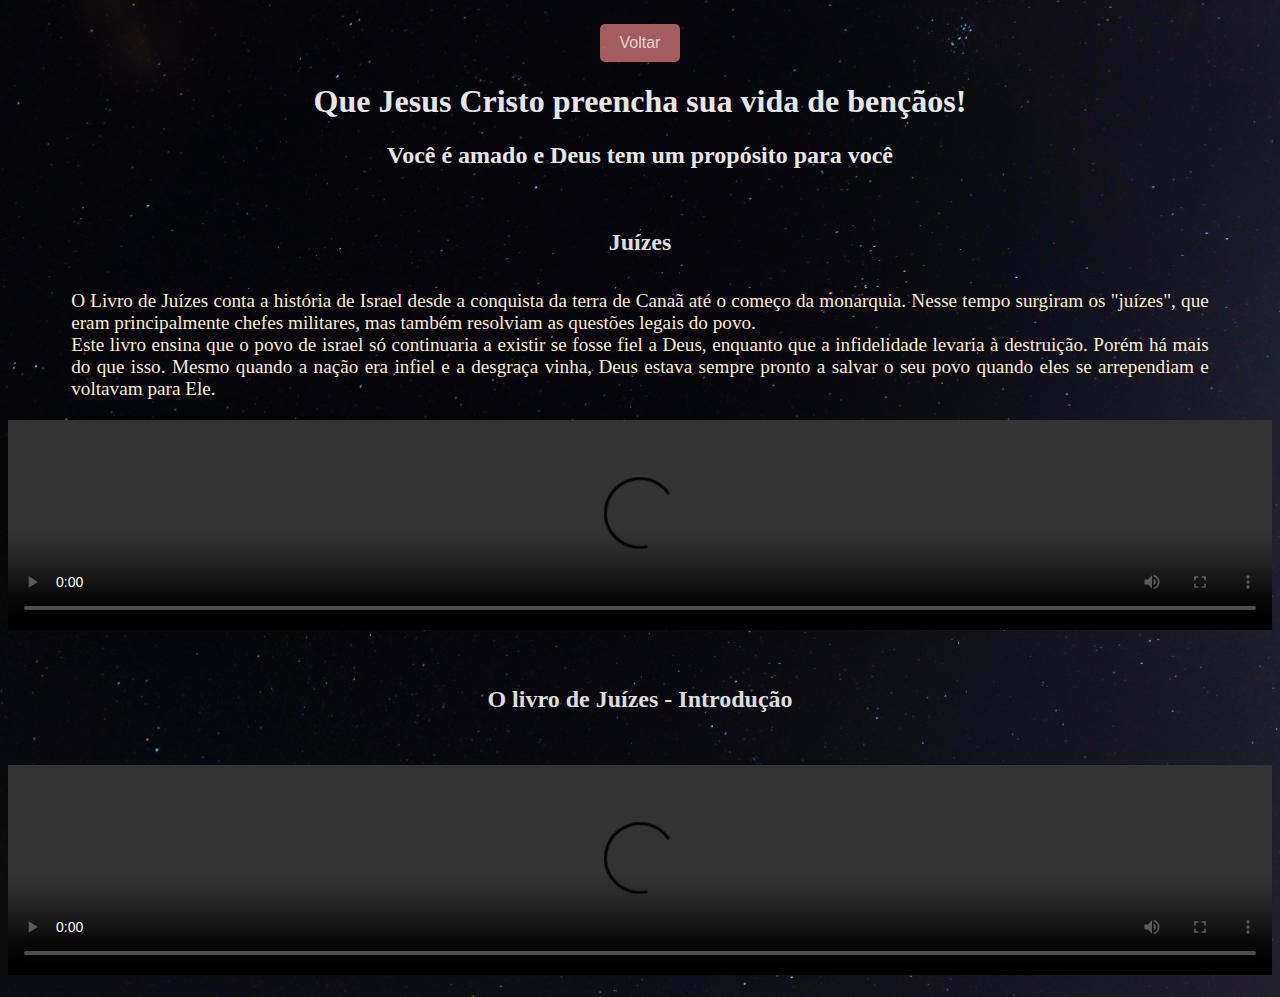
==== juizes.html @ 010f3ee5 "ajustando padding" ====
<!DOCTYPE html>
<html lang="pt-br">
<head>
    <meta charset="UTF-8">
    <meta name="viewport" content="width=device-width, initial-scale=1.0">
    <link rel="stylesheet" href="juizes.css">
    <link rel="icon" href="icons8-holy-bible-94.png" type="image/png">
    <title>Juízes</title> 
</head>
<body>
    <header>
        <a href="index.html">
            <button>
                Voltar
            </button>
        </a>
        <h1>Que Jesus Cristo preencha sua vida de bençãos!</h1>
        <h2>Você é amado e Deus tem um propósito para você</h2>
    </header>
    <h3>
        Juízes
    </h3>
    <div>
        <p>
            O Livro de Juízes conta a história de Israel desde a conquista da terra de Canaã até  o começo da monarquia.  Nesse tempo surgiram os "juízes", que eram principalmente chefes militares, mas também resolviam as questões legais do povo. <br>
            Este livro ensina que o povo de israel só continuaria a existir se fosse fiel a Deus, enquanto que a infidelidade levaria à destruição. Porém há mais do que isso. Mesmo quando a nação era infiel e a desgraça vinha, Deus estava sempre pronto a salvar o seu povo quando eles se arrependiam e voltavam para Ele.
        </p>
    </div>
    <div class="video">
        <video class="videoOrigin" 
        controls
        src="./video-aulas/Juízes __ Bible Project Português __.mp4"></video>
    </div>
    <div class="video">
        <h4>O livro de Juízes - Introdução</h4>
        <video class="videoOrigin" 
        controls
        src="./video-aulas/Juízes __ Bible Project Português __.mp4"></video>
    </div>
</body>
</html>
---- juizes.css ----
body {
    background-image: url(image/panoramic-view-sunset-night.jpg);
    background-size: cover;
    background-position: center;
}


header {
    color: white;
    opacity: 0.9;
    animation-name: exemple;
    animation-duration: 7s;
    animation-iteration-count: infinite;
    text-align: center;
    padding: 1em;
    border-radius: 10px;
}

button {
    background-color: #b46767;
    color: rgb(244, 232, 232);
    border: none;
    padding: 10px 20px;
    border-radius: 5px;
    cursor: pointer;
    font-size: 1em;
}


h3 {
    text-align: center;
    color: rgb(221, 221, 221);
    font-size: 1.5em;
}

p {
    width: 90%; /* Ajuste a largura conforme necessário */
    margin: 0 auto; /* Centraliza o texto */
    text-align: justify; /* Justifica o texto para melhor alinhamento */
    font-size: 1.2em;
    color: blanchedalmond;
    padding: 10px 0 10px 0;
}

.videoOrigin {
    height: 210px;
    width: 100%;
    margin: 0 auto;
    padding: 10px 0 10px 0;
}

h4 {
    text-align: center;
    color: rgb(221, 221, 221);
    font-size: 1.5em;
    padding: 10px 0 10px 0;
}
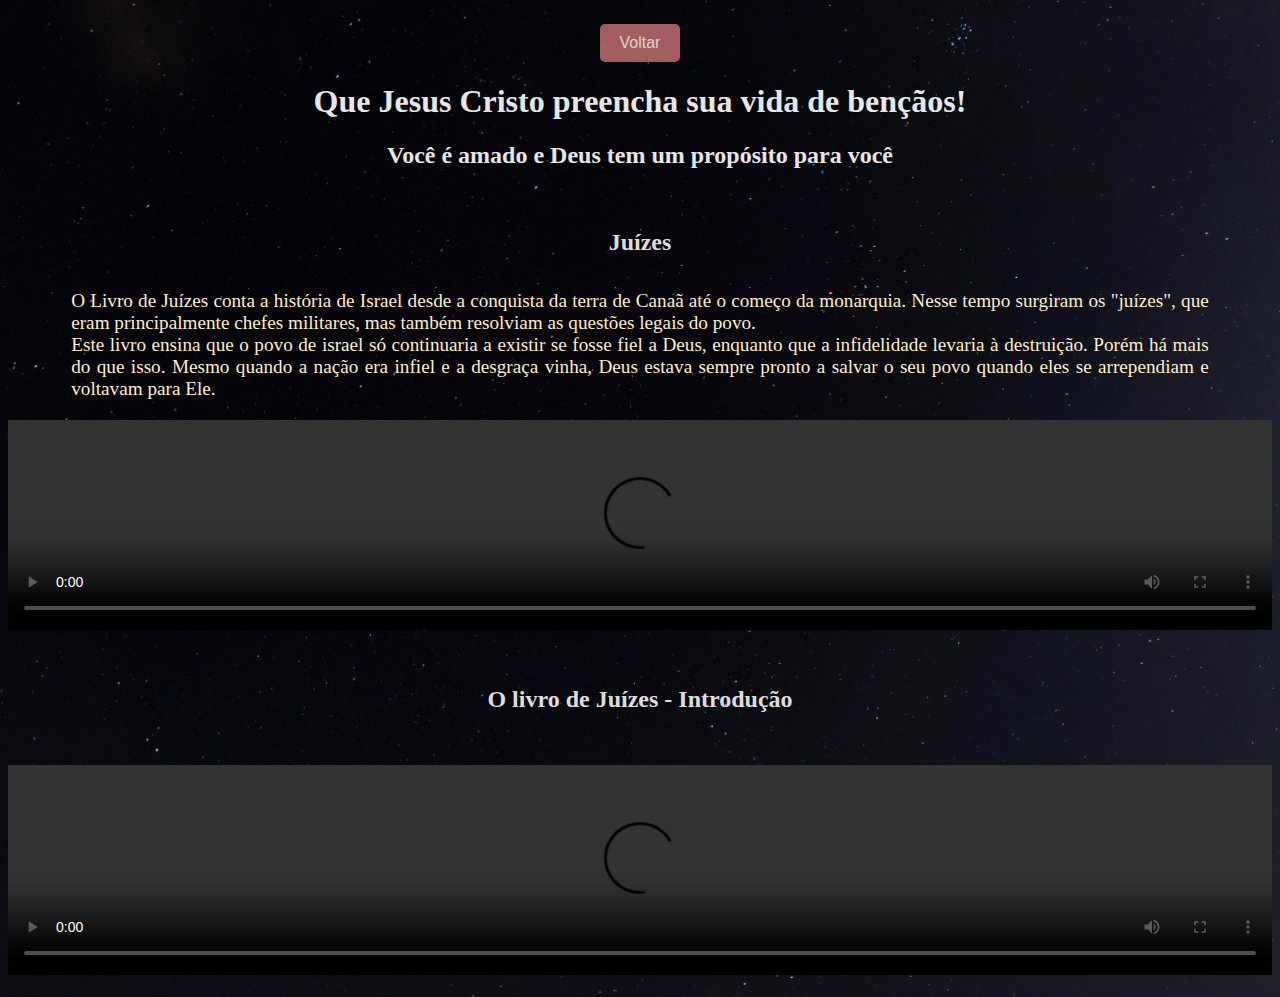
==== commit f528c56b: "adicionando video aula da intro part1" ====
--- a/juizes.html
+++ b/juizes.html
@@ -35,7 +35,7 @@
         <h4>O livro de Juízes - Introdução</h4>
         <video class="videoOrigin" 
         controls
-        src="./video-aulas/Juízes __ Bible Project Português __.mp4"></video>
+        src="./video-aulas/O Livro de Juízes - Introdução _ Parte 01 - Como ler a Bíblia.mp4"></video>
     </div>
 </body>
 </html>
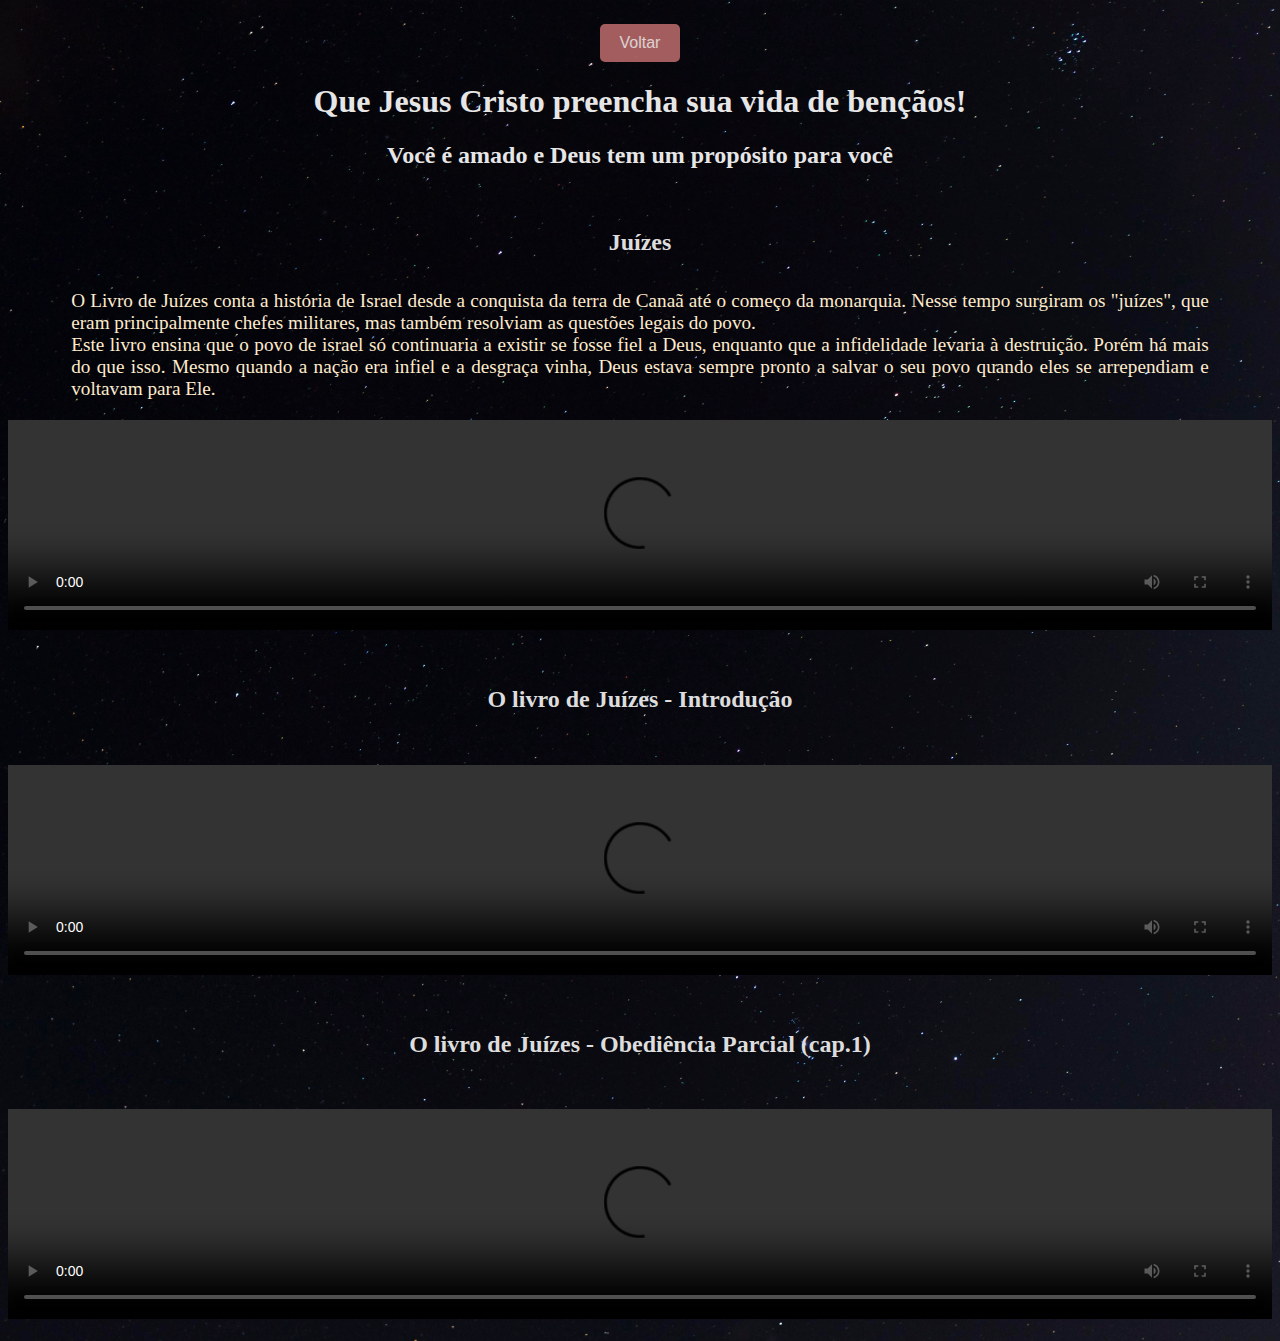
==== commit a35eed1d: "✨ adicionando mais um video aula do livro de juizes" ====
--- a/juizes.html
+++ b/juizes.html
@@ -37,6 +37,12 @@
         controls
         src="./video-aulas/O Livro de Juízes - Introdução _ Parte 01 - Como ler a Bíblia.mp4"></video>
     </div>
+    <div class="video">
+        <h4>O livro de Juízes - Obediência Parcial (cap.1)</h4>
+        <video class="videoOrigin" 
+        controls
+        src="./video-aulas/Obediência Parcial _ O Livro de Juízes Cap. 1 _ Parte 02.mp4"></video>
+    </div>
 </body>
 </html>
 
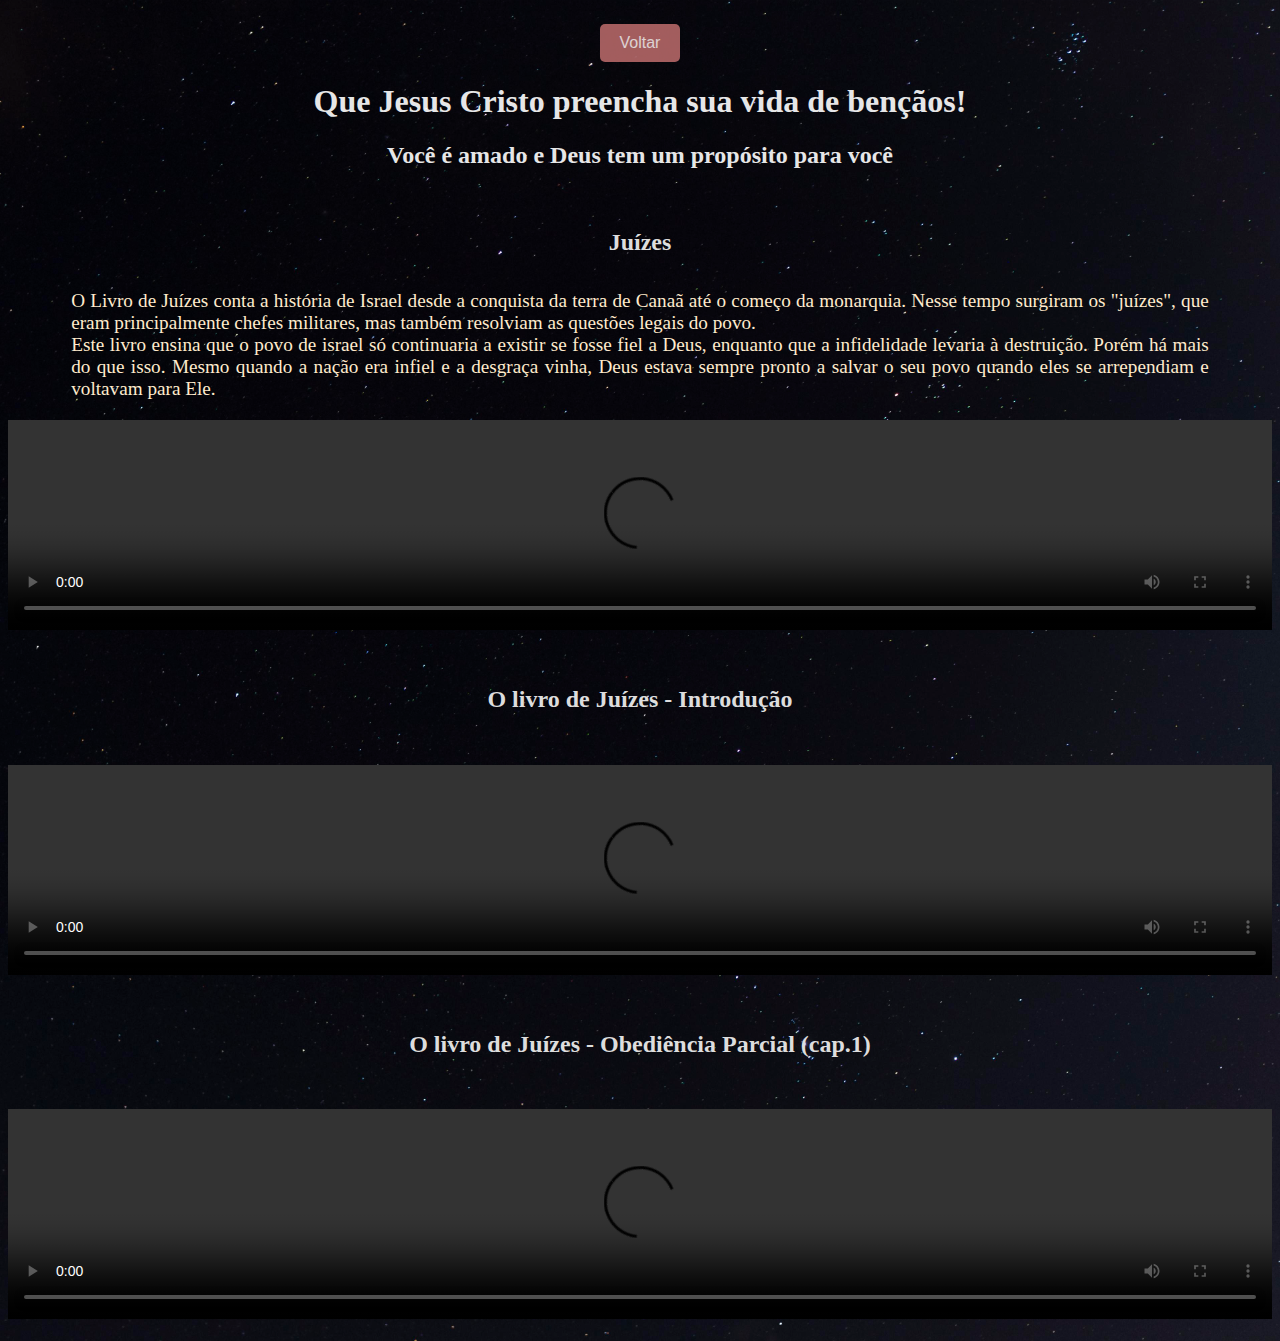
==== commit 485369d3: "✨ adicionando nova video aula" ====
--- a/juizes.html
+++ b/juizes.html
@@ -41,7 +41,7 @@
         <h4>O livro de Juízes - Obediência Parcial (cap.1)</h4>
         <video class="videoOrigin" 
         controls
-        src="./video-aulas/Obediência Parcial _ O Livro de Juízes Cap. 1 _ Parte 02.mp4"></video>
+        src=""></video>
     </div>
 </body>
 </html>
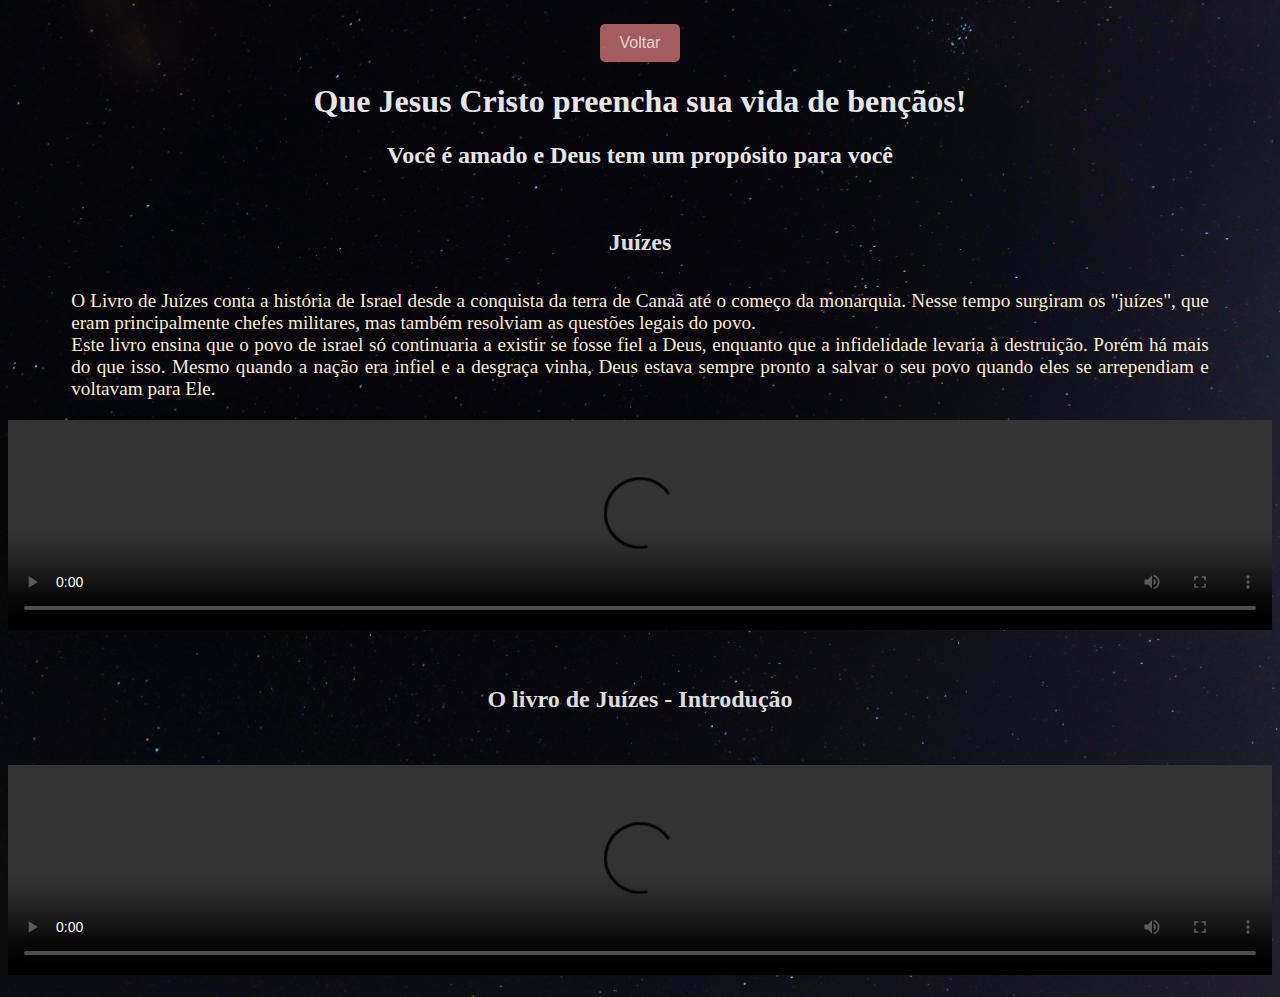
==== commit 46b37f62: "Comitando mudanças antes de limpar o histórico" ====
--- a/juizes.html
+++ b/juizes.html
@@ -37,12 +37,6 @@
         controls
         src="./video-aulas/O Livro de Juízes - Introdução _ Parte 01 - Como ler a Bíblia.mp4"></video>
     </div>
-    <div class="video">
-        <h4>O livro de Juízes - Obediência Parcial (cap.1)</h4>
-        <video class="videoOrigin" 
-        controls
-        src=""></video>
-    </div>
 </body>
 </html>
 
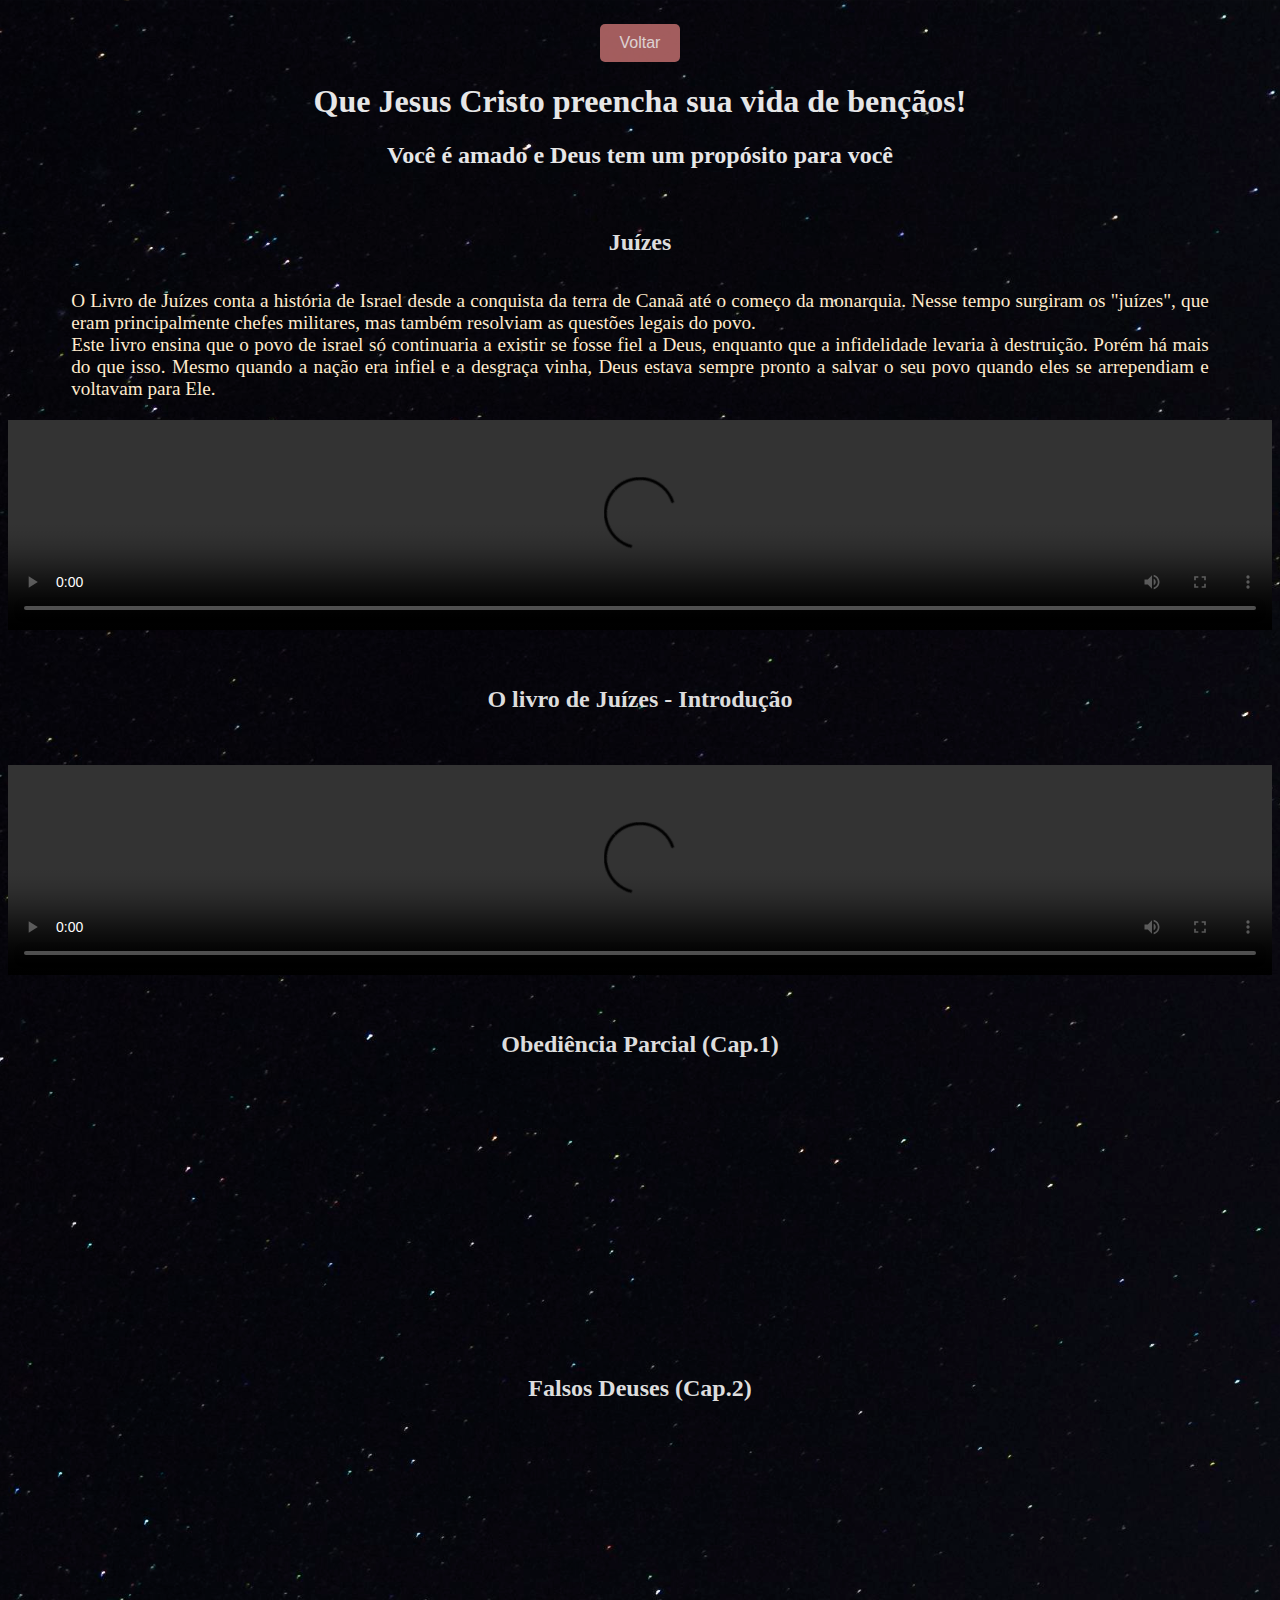
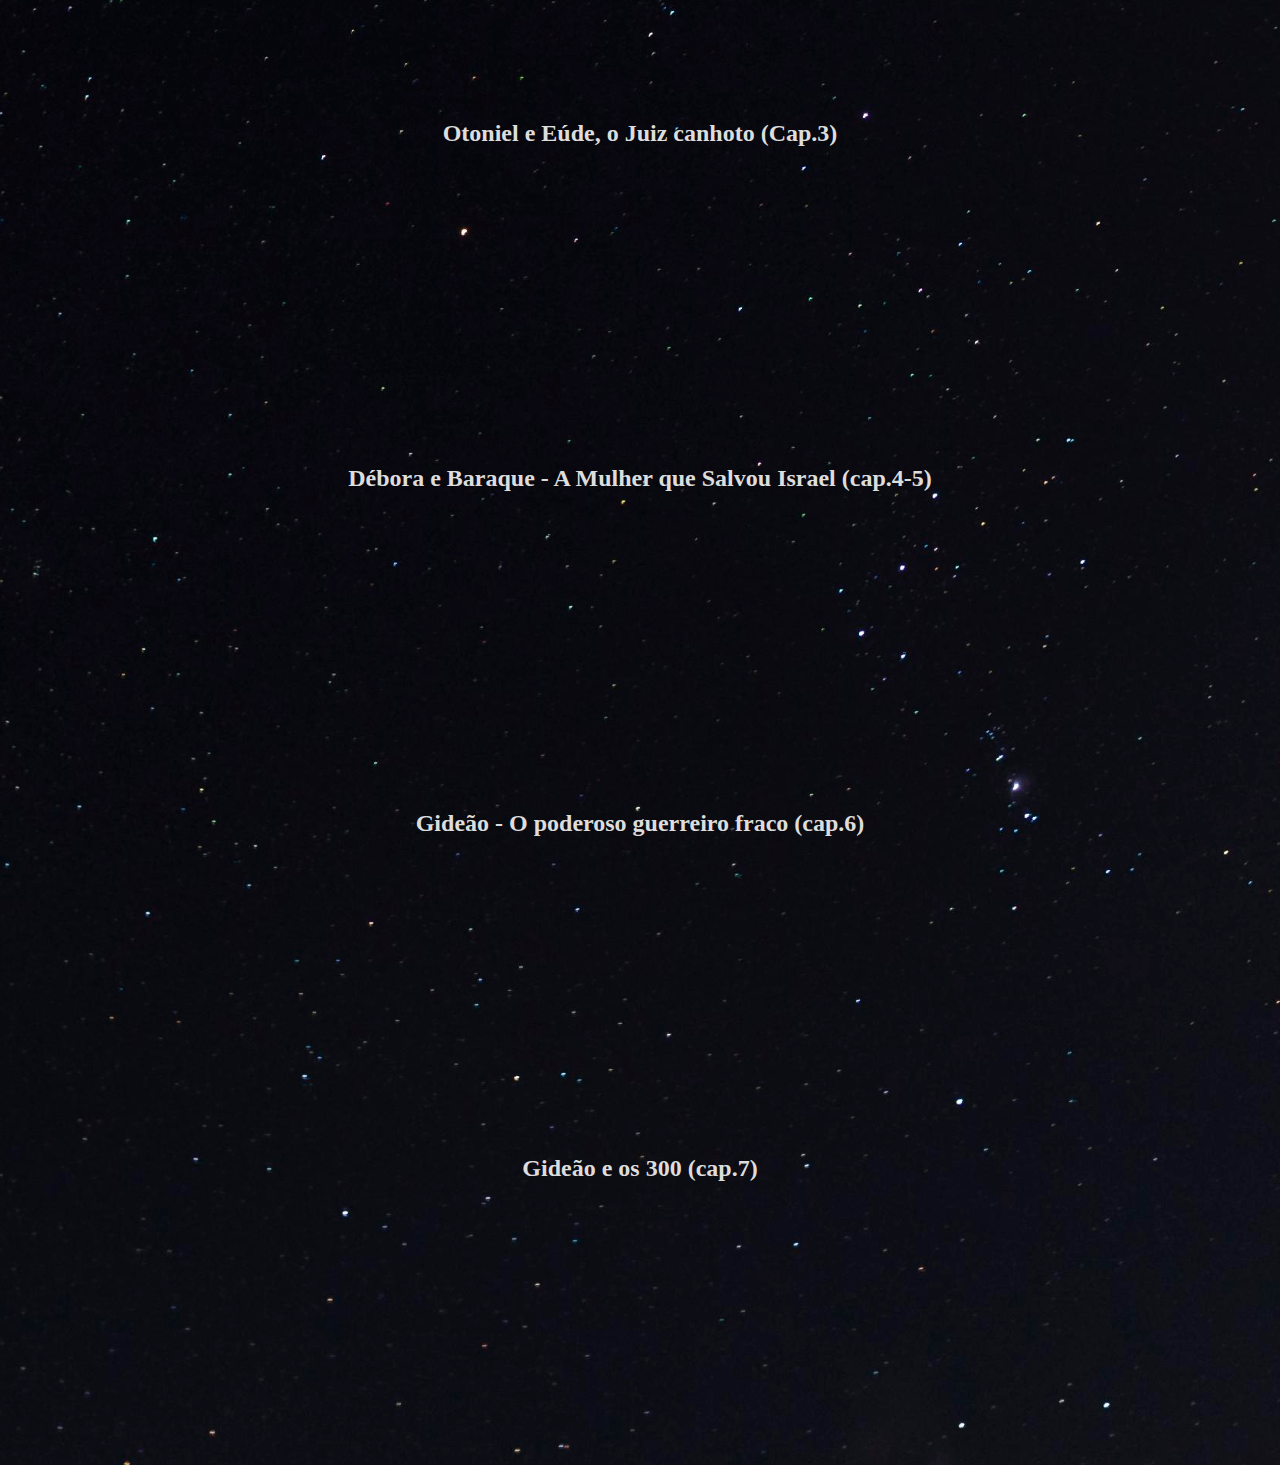
==== commit 55d17980: "adicionando mais video aulas" ====
--- a/juizes.html
+++ b/juizes.html
@@ -37,6 +37,39 @@
         controls
         src="./video-aulas/O Livro de Juízes - Introdução _ Parte 01 - Como ler a Bíblia.mp4"></video>
     </div>
+    <div class="video">
+        <!-- Adicione link para video do youtube -->
+        <h4>Obediência Parcial (Cap.1)</h4>
+        <iframe class="videoOrigin" width="560" height="315" src="https://www.youtube.com/embed/8zUT1aEvgus" frameborder="0" allow="accelerometer; clipboard-write; encrypted-media; gyroscope; picture-in-picture" allowfullscreen></iframe>
+    </div>
+    <div class="video">
+        <!-- Adicione link para video do youtube -->
+        <h4>Falsos Deuses (Cap.2)</h4>
+        <iframe class="videoOrigin" width="560" height="315" src="https://www.youtube.com/embed/ItiEJtpNQXY?list=PLZ4pKq9EIdzyNnajtkpzTllrBX-f8yo-2" frameborder="0" allow="accelerometer; clipboard-write; encrypted-media; gyroscope; picture-in-picture" allowfullscreen></iframe>
+    </div>
+    <div class="video">
+        <!-- Adicione link para video do youtube -->
+        <h4>Otoniel e Eúde, o Juiz canhoto (Cap.3)</h4>
+        <iframe class="videoOrigin" width="560" height="315" src="https://www.youtube.com/embed/6Kb1nDvpGFg?si=96w5qkWUxVzCOGs8" frameborder="0" allow="accelerometer; clipboard-write; encrypted-media; gyroscope; picture-in-picture" allowfullscreen></iframe>
+    </div>
+    <div class="video">
+        <!-- Adicione link para video do youtube -->
+        <h4>Débora e Baraque - A Mulher que Salvou Israel (cap.4-5)</h4>
+        <iframe class="videoOrigin" width="560" height="315" src="https://www.youtube.com/embed/-9Dpz0YVwe8?si=o2oVrlyeUI7OwOLD" frameborder="0" allow="accelerometer; clipboard-write; encrypted-media; gyroscope; picture-in-picture" allowfullscreen></iframe>
+    </div>
+    
+    <div class="video">
+        <!-- Adicione link para video do youtube -->
+        <h4>Gideão - O poderoso guerreiro fraco (cap.6)</h4>
+        <iframe class="videoOrigin" width="560" height="315" src="https://www.youtube.com/embed/fkpe47uPBes?si=QukCip4NZM3d63d-" frameborder="0" allow="accelerometer; clipboard-write; encrypted-media; gyroscope; picture-in-picture" allowfullscreen></iframe>
+    </div>
+    
+    <div class="video">
+        <!-- Adicione link para video do youtube -->
+        <h4>Gideão e os 300 (cap.7)</h4>
+        <iframe class="videoOrigin" width="560" height="315" src="https://www.youtube.com/embed/1mjPWwTeGwA?si=WR5v5ztGTDZGuYN2" frameborder="0" allow="accelerometer; clipboard-write; encrypted-media; gyroscope; picture-in-picture" allowfullscreen></iframe>
+    </div>
+    
 </body>
 </html>
 
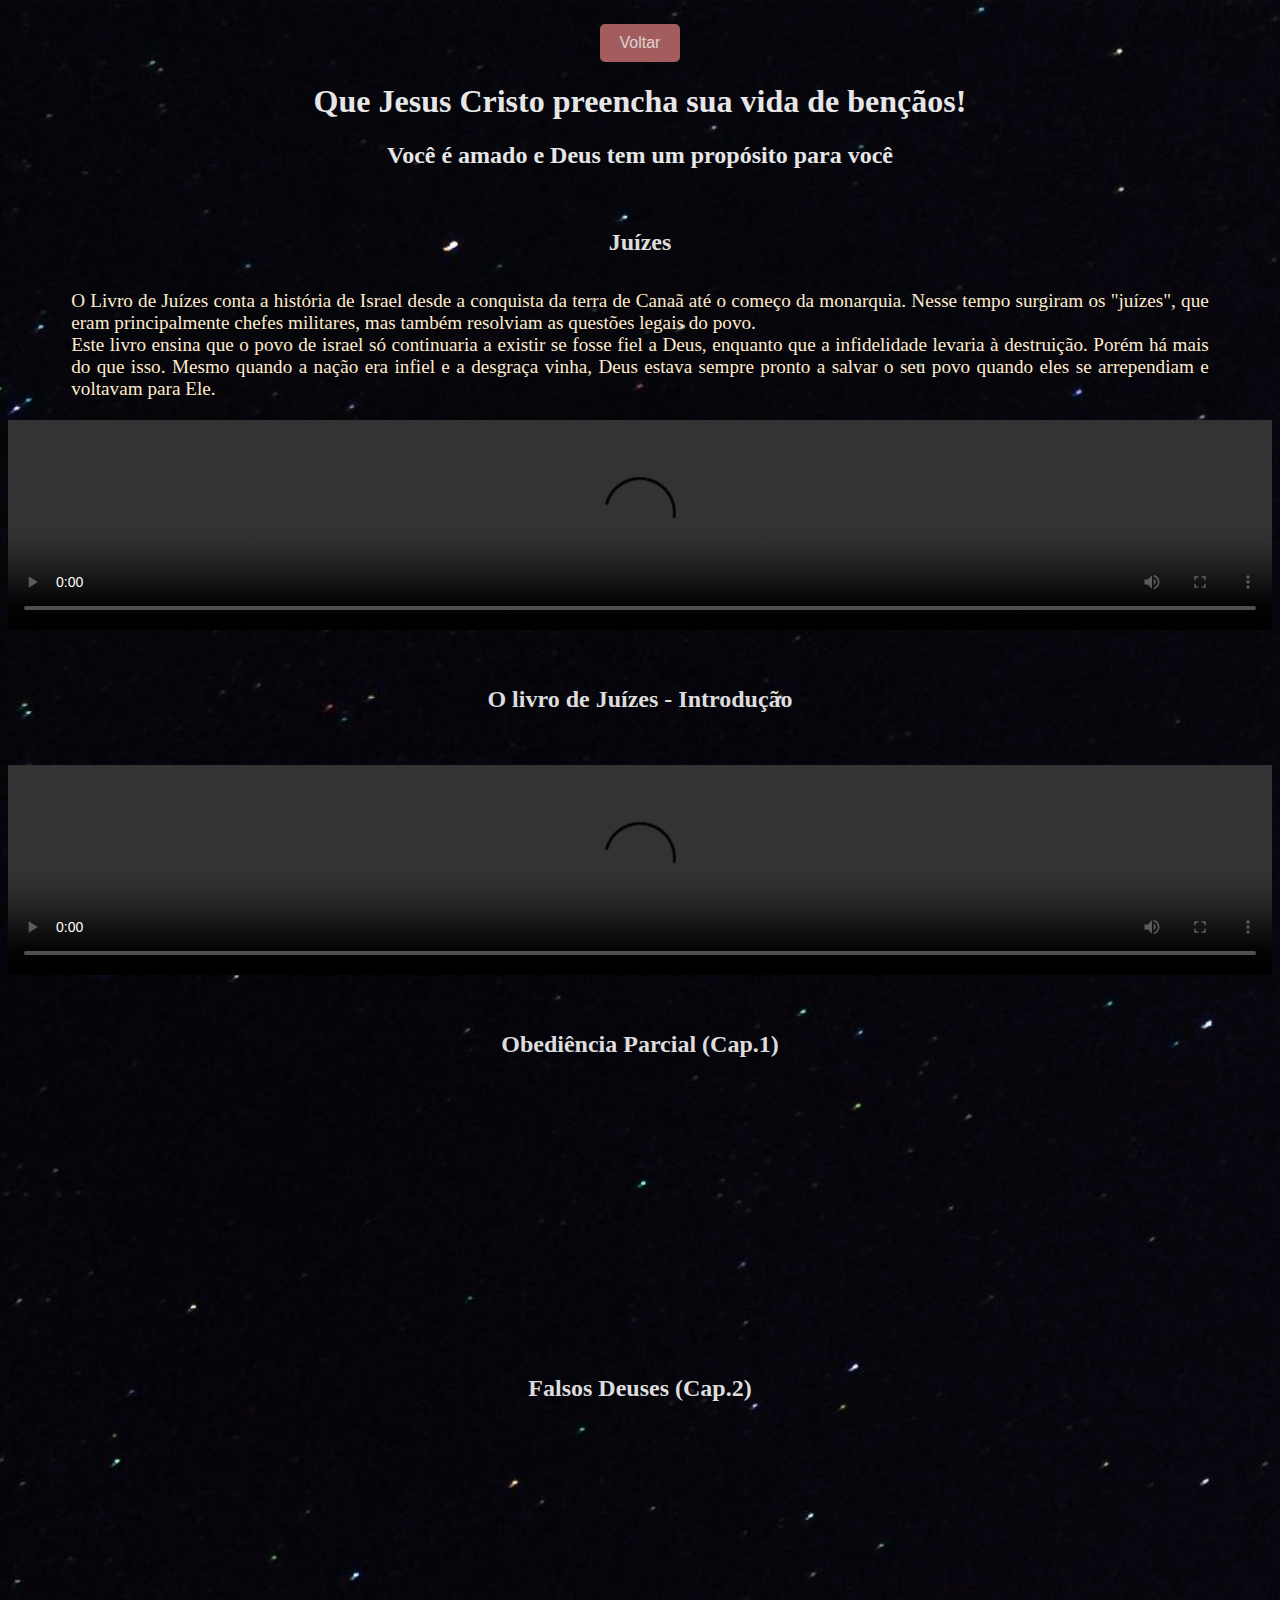
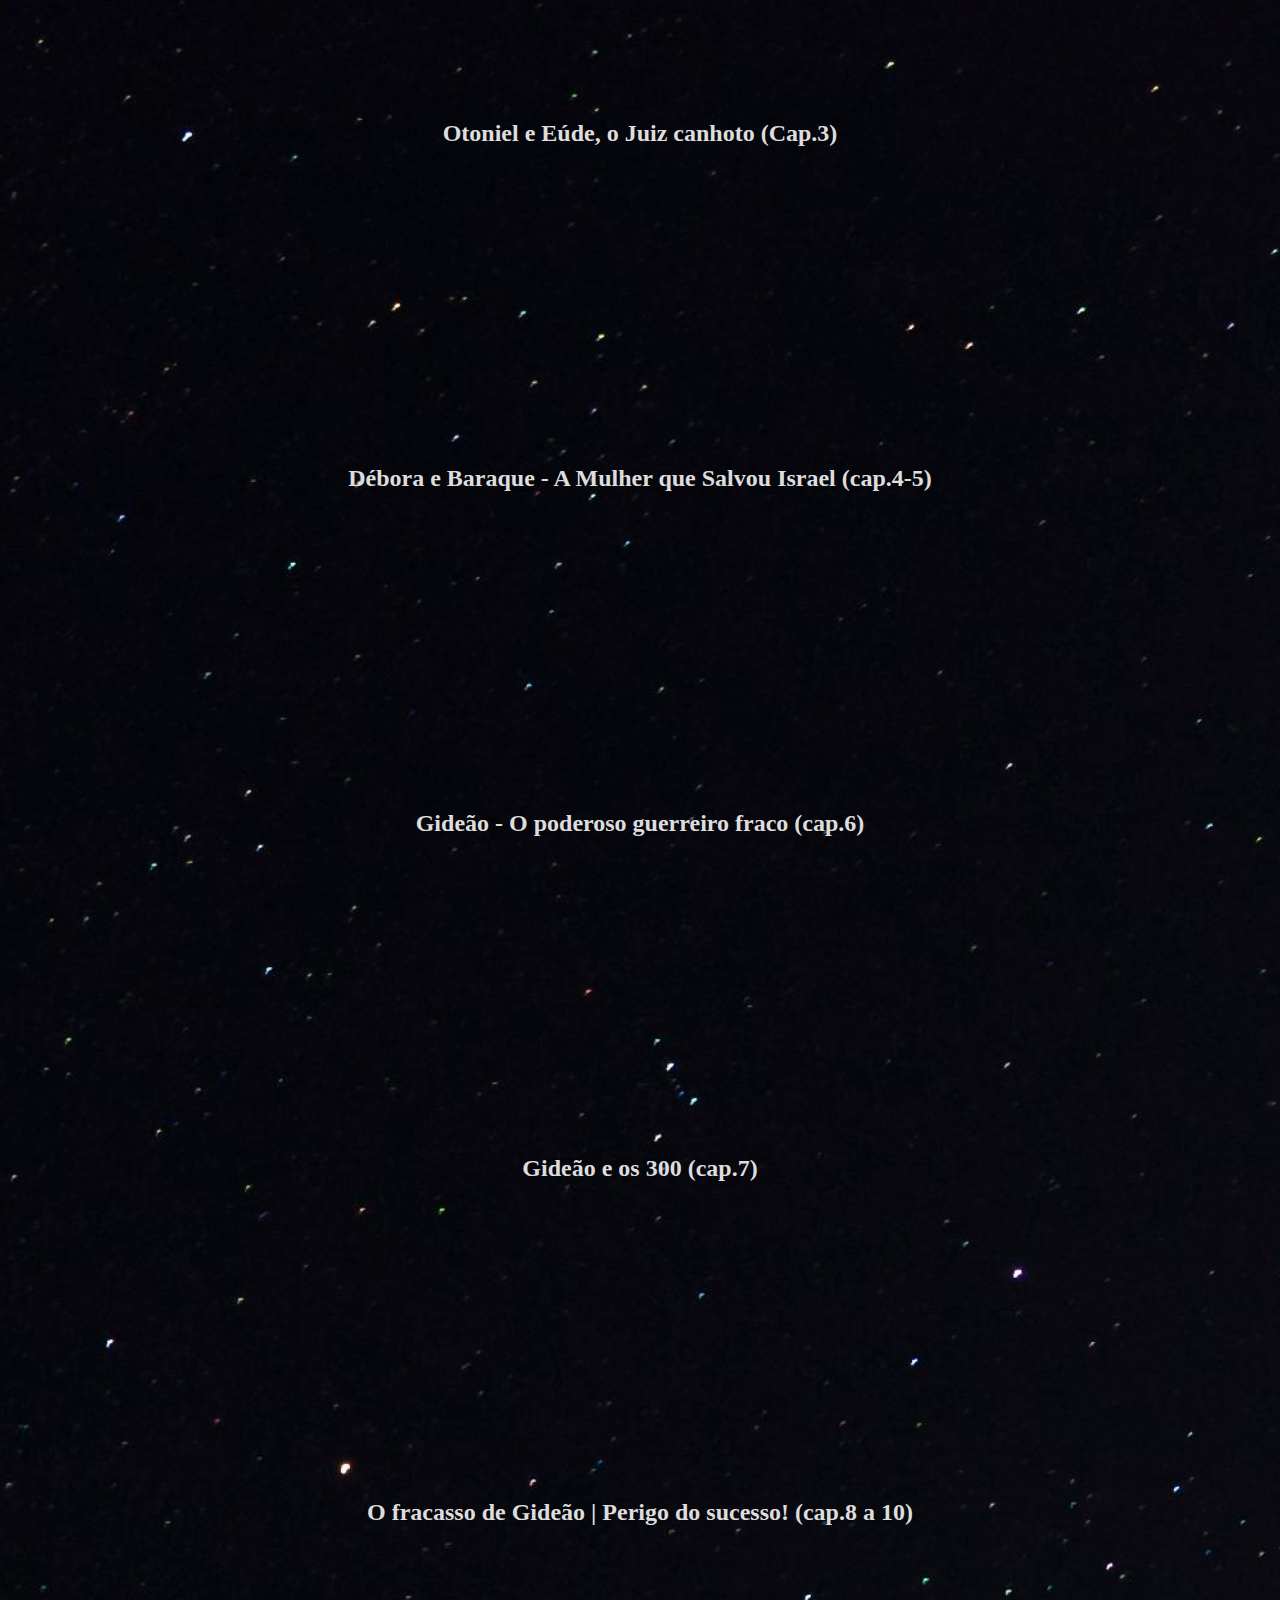
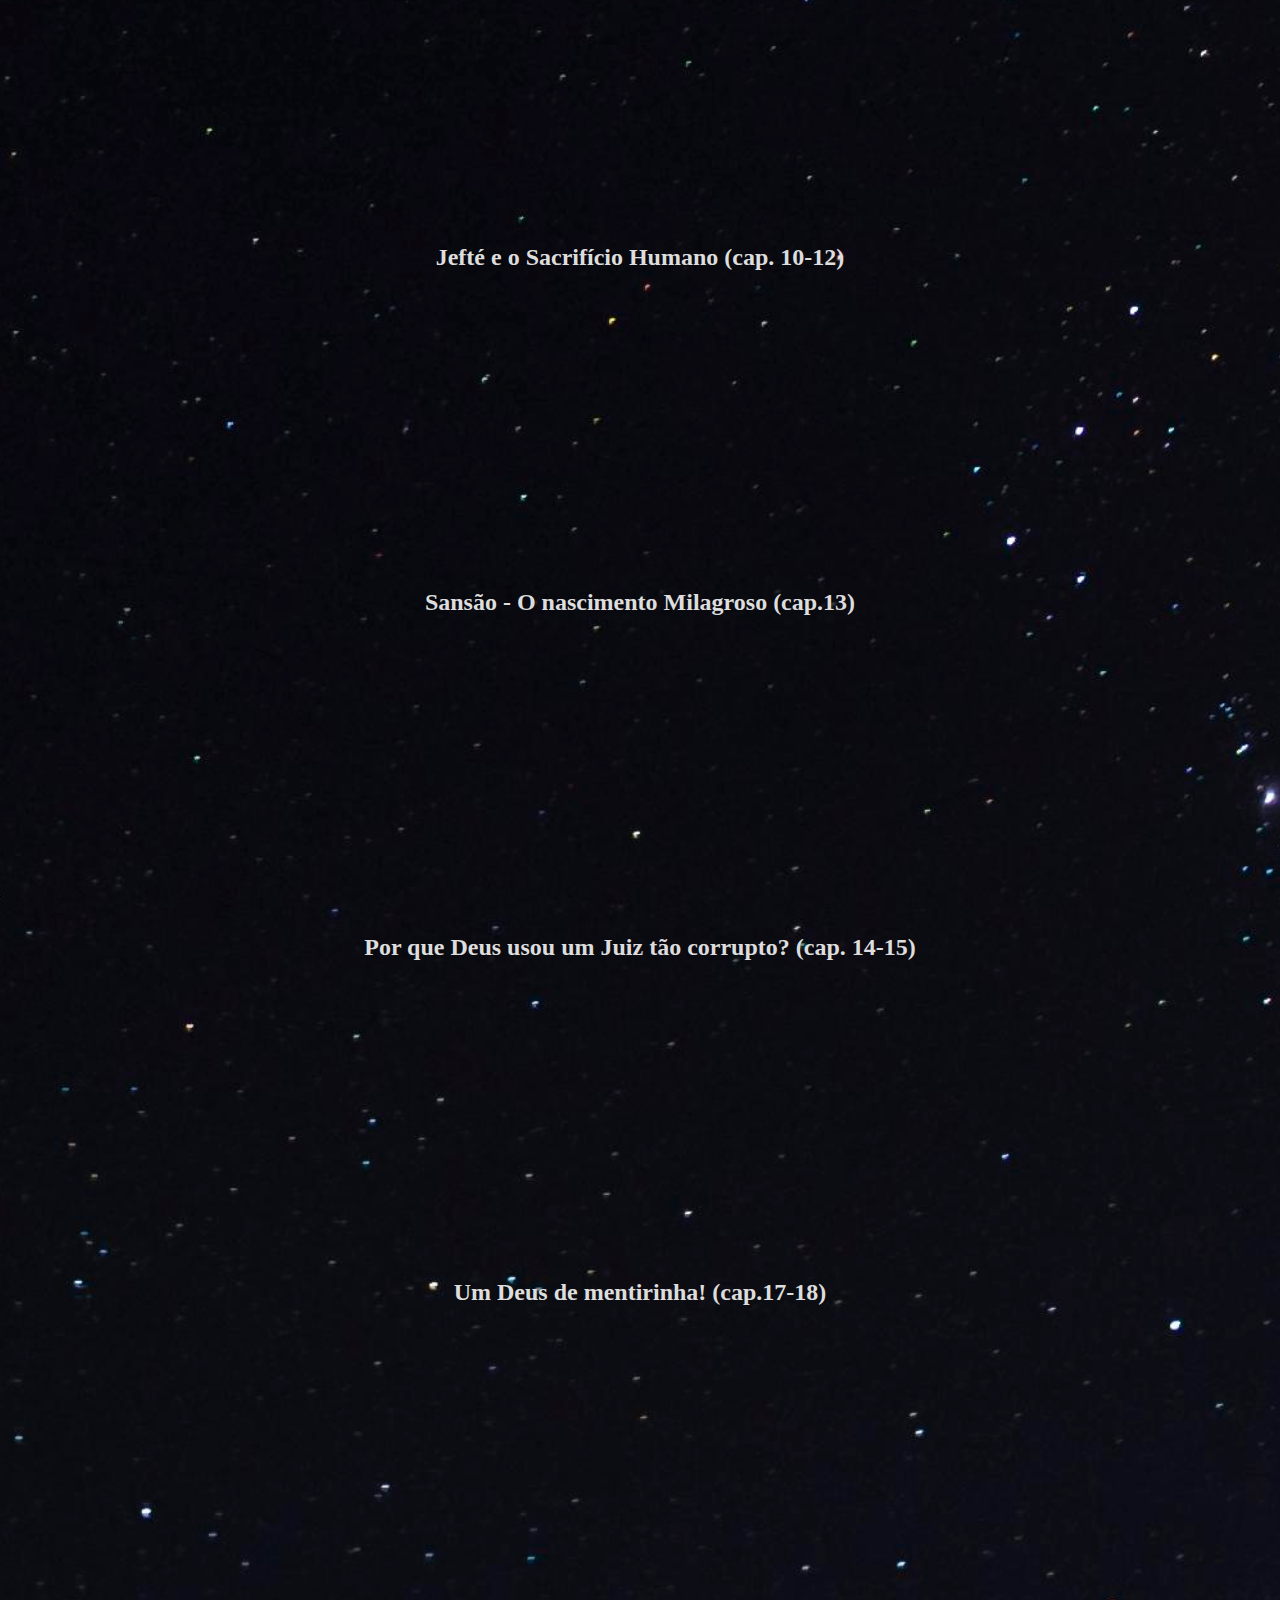
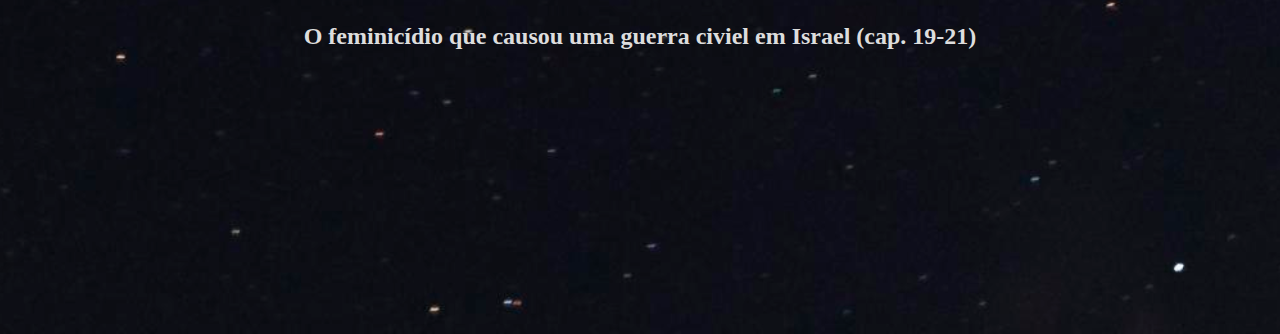
==== commit 568413b0: "adicionando as ultimas aulas" ====
--- a/juizes.html
+++ b/juizes.html
@@ -69,6 +69,40 @@
         <h4>Gideão e os 300 (cap.7)</h4>
         <iframe class="videoOrigin" width="560" height="315" src="https://www.youtube.com/embed/1mjPWwTeGwA?si=WR5v5ztGTDZGuYN2" frameborder="0" allow="accelerometer; clipboard-write; encrypted-media; gyroscope; picture-in-picture" allowfullscreen></iframe>
     </div>
+    <div class="video">
+        <!-- Adicione link para video do youtube -->
+        <h4>O fracasso de Gideão | Perigo do sucesso! (cap.8 a 10)</h4>
+        <iframe class="videoOrigin" width="560" height="315" src="https://www.youtube.com/embed/ddnrJsU8viI?si=49hJ7TOy9ig-UacA" frameborder="0" allow="accelerometer; clipboard-write; encrypted-media; gyroscope; picture-in-picture" allowfullscreen></iframe>
+    </div>
+    
+    <div class="video">
+        <!-- Adicione link para video do youtube -->
+        <h4>Jefté e o Sacrifício Humano (cap. 10-12)</h4>
+        <iframe class="videoOrigin" width="560" height="315" src="https://www.youtube.com/embed/pFSTX2RALLY?si=qHYBR-RqGc2NmXXp" frameborder="0" allow="accelerometer; clipboard-write; encrypted-media; gyroscope; picture-in-picture" allowfullscreen></iframe>
+    </div>
+    
+    <div class="video">
+        <!-- Adicione link para video do youtube -->
+        <h4>Sansão - O nascimento Milagroso (cap.13)</h4>
+        <iframe class="videoOrigin" width="560" height="315" src="https://www.youtube.com/embed/37xGGm2ff8k?si=wlM_GIZuKRXohc4x" frameborder="0" allow="accelerometer; clipboard-write; encrypted-media; gyroscope; picture-in-picture" allowfullscreen></iframe>
+    </div>
+    
+    <div class="video">
+        <!-- Adicione link para video do youtube -->
+        <h4>Por que Deus usou um Juiz tão corrupto? (cap. 14-15)</h4>
+        <iframe class="videoOrigin" width="560" height="315" src="https://www.youtube.com/embed/L6ieucJwE_w?si=W6nm8tEx4415QiLg" frameborder="0" allow="accelerometer; clipboard-write; encrypted-media; gyroscope; picture-in-picture" allowfullscreen></iframe>
+    </div>
+    <div class="video">
+        <!-- Adicione link para video do youtube -->
+        <h4>Um Deus de mentirinha! (cap.17-18)</h4>
+        <iframe class="videoOrigin" width="560" height="315" src="https://www.youtube.com/embed/Y4PYJYkCX6w?si=3xuO3An0hf87caPv" frameborder="0" allow="accelerometer; clipboard-write; encrypted-media; gyroscope; picture-in-picture" allowfullscreen></iframe>
+    </div>
+    
+    <div class="video">
+        <!-- Adicione link para video do youtube -->
+        <h4>O feminicídio que causou uma guerra civiel em Israel (cap. 19-21)</h4>
+        <iframe class="videoOrigin" width="560" height="315" src="https://www.youtube.com/embed/voRlx9vbNg8?si=EpOhzVseAXoDcF4k" frameborder="0" allow="accelerometer; clipboard-write; encrypted-media; gyroscope; picture-in-picture" allowfullscreen></iframe>
+    </div>
     
 </body>
 </html>
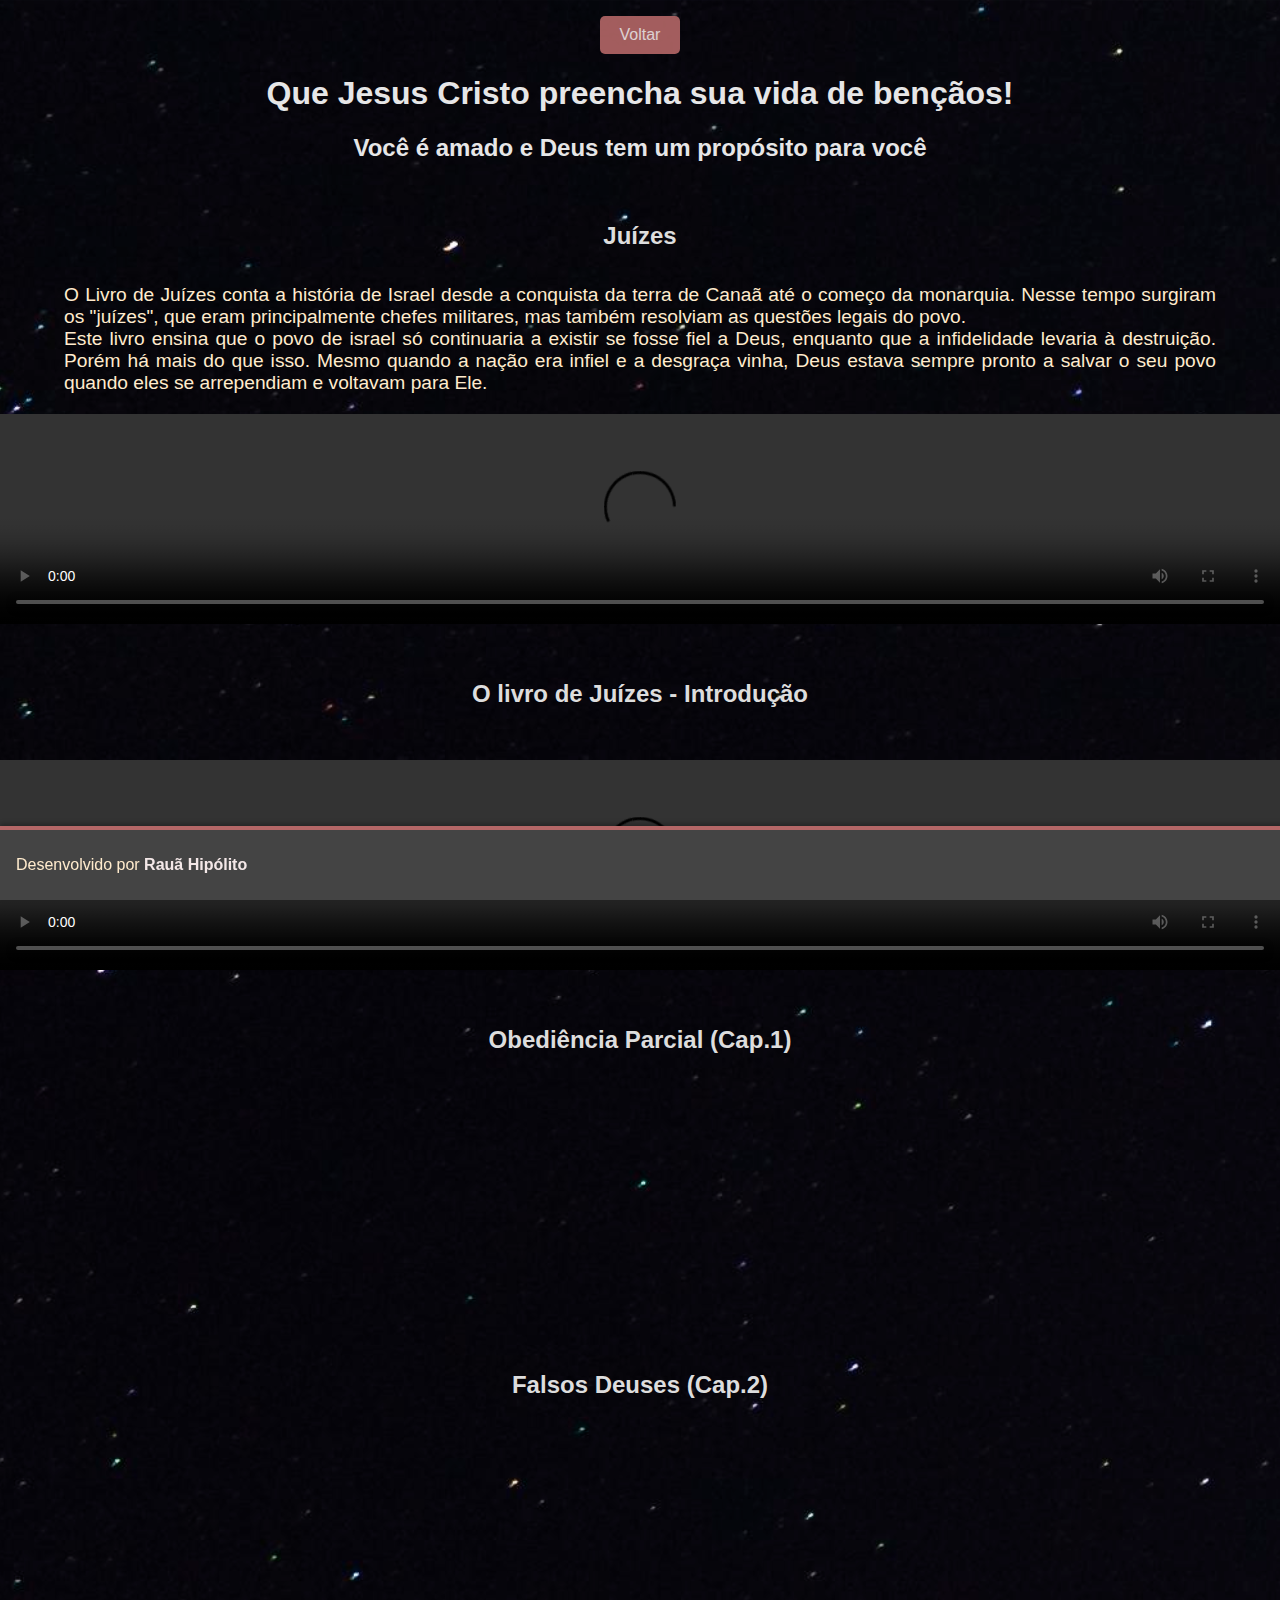
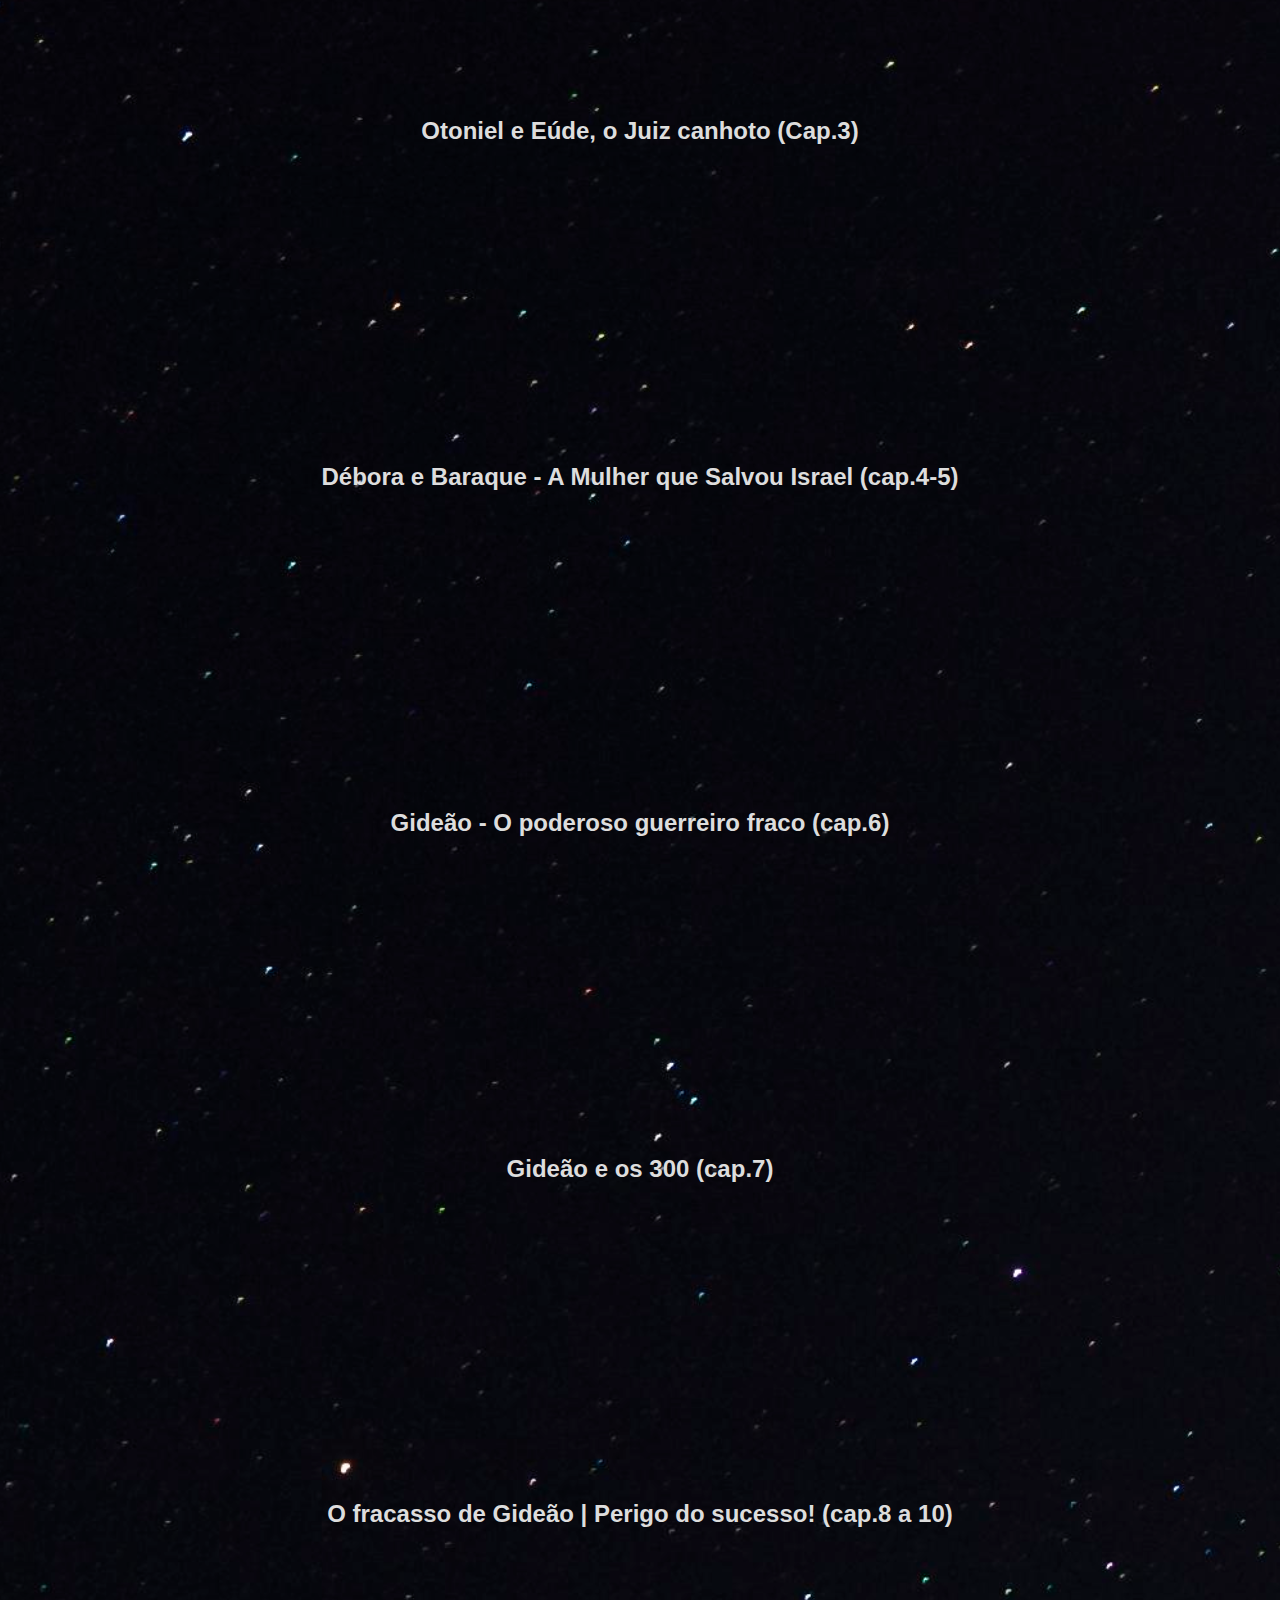
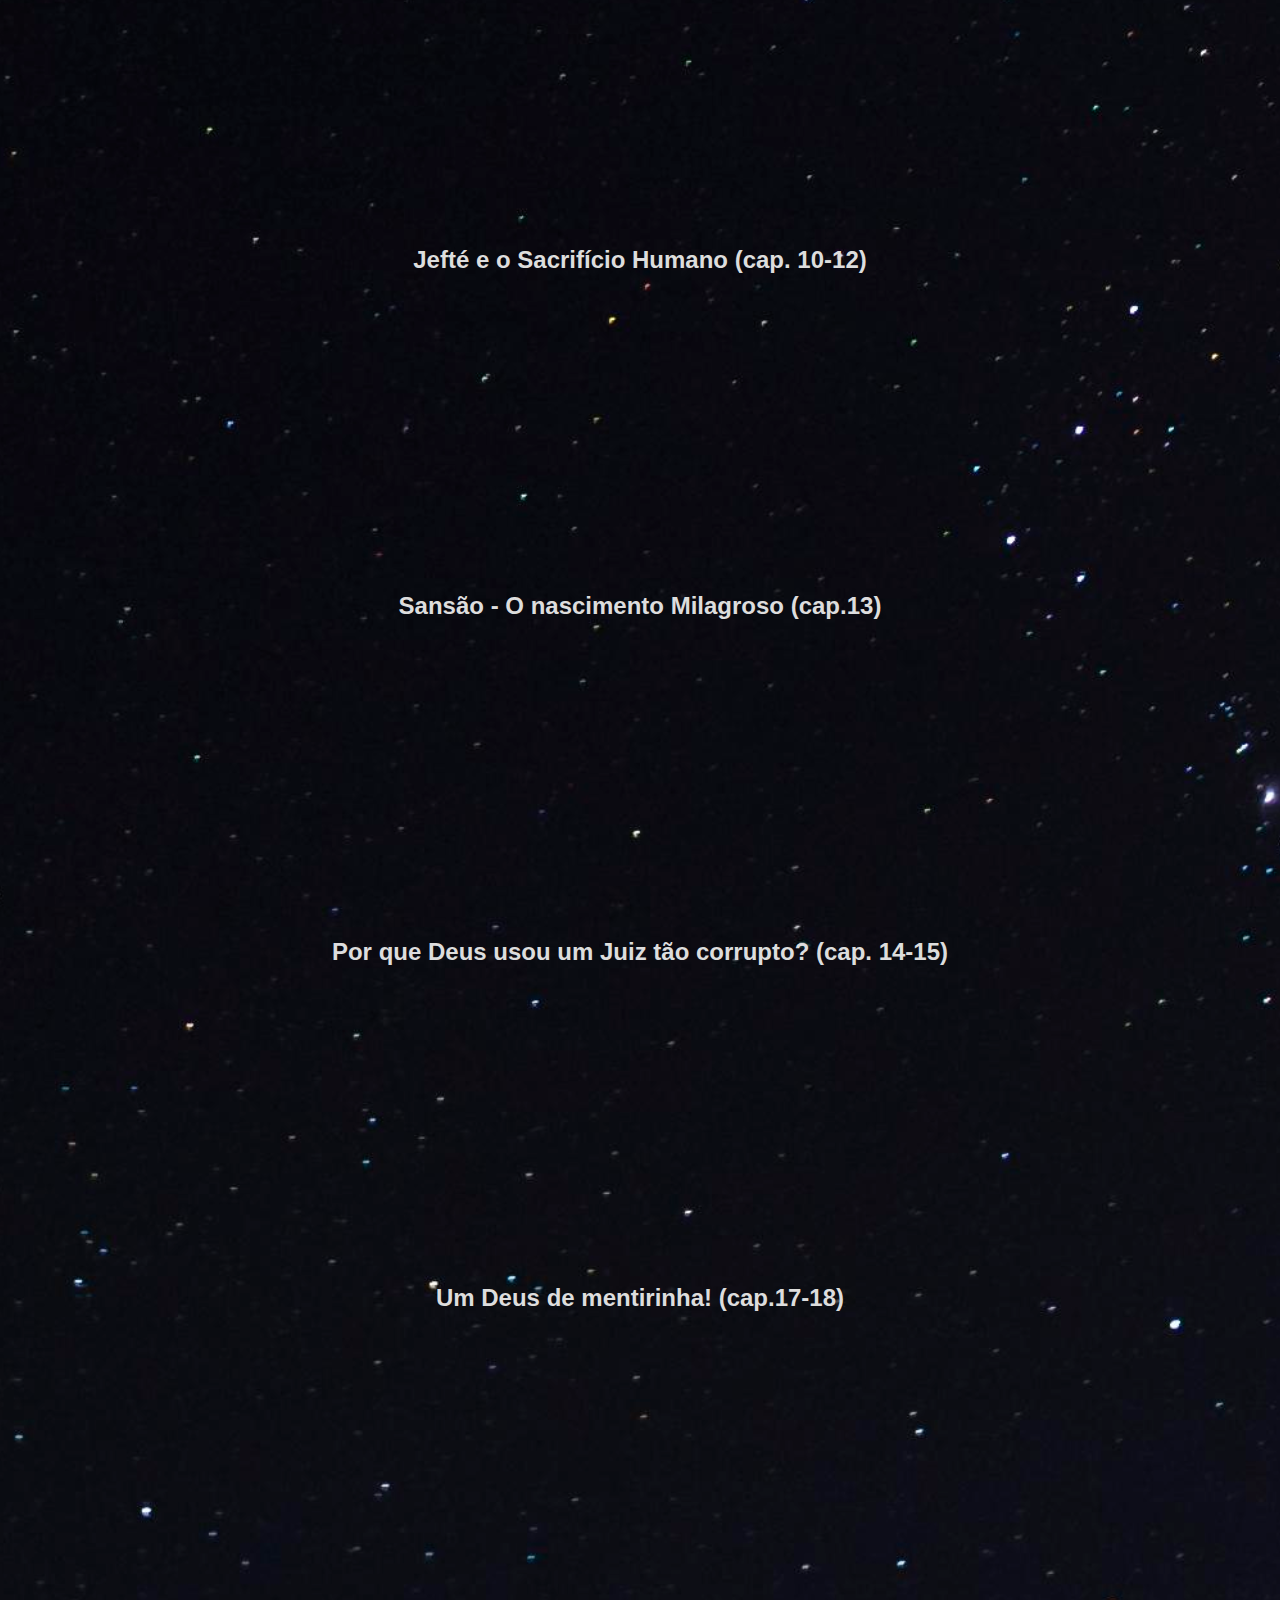
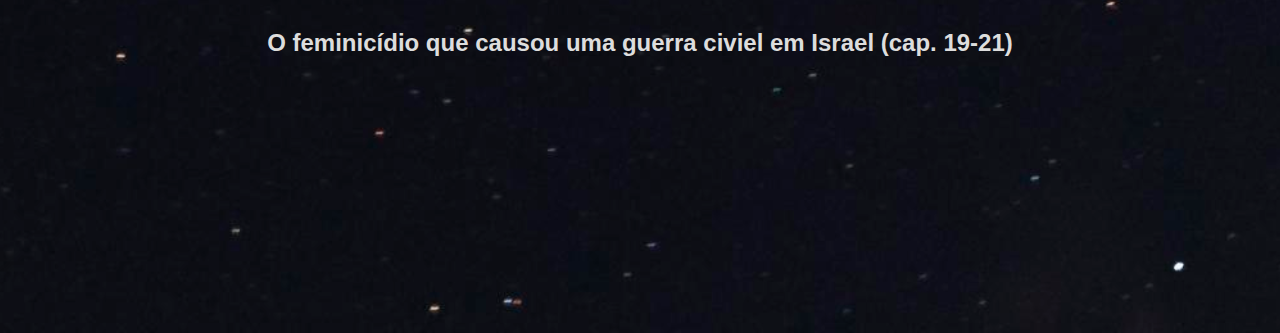
==== commit 1f7fb6ec: "adicionando footer na outra pagina" ====
--- a/juizes.html
+++ b/juizes.html
@@ -103,7 +103,9 @@
         <h4>O feminicídio que causou uma guerra civiel em Israel (cap. 19-21)</h4>
         <iframe class="videoOrigin" width="560" height="315" src="https://www.youtube.com/embed/voRlx9vbNg8?si=EpOhzVseAXoDcF4k" frameborder="0" allow="accelerometer; clipboard-write; encrypted-media; gyroscope; picture-in-picture" allowfullscreen></iframe>
     </div>
-    
+    <footer>
+        <p>Desenvolvido por <a href="https://meu-portfolio-nine-gamma.vercel.app/" target="_blank">Rauã Hipólito</a></p>
+    </footer> 
 </body>
 </html>
 
--- a/juizes.css
+++ b/juizes.css
@@ -2,8 +2,10 @@
     background-image: url(image/panoramic-view-sunset-night.jpg);
     background-size: cover;
     background-position: center;
+    margin: 0;
+    padding: 0;
+    font-family: Arial, sans-serif;
 }
-
 
 header {
     color: white;
@@ -14,6 +16,16 @@
     text-align: center;
     padding: 1em;
     border-radius: 10px;
+    margin: 0 1em;
+}
+
+@keyframes exemple {
+    from {
+        background-color: #040404;
+    }
+    to {
+        background-color: #090808;
+    }
 }
 
 button {
@@ -26,7 +38,7 @@
     font-size: 1em;
 }
 
-
+/* Títulos e Parágrafos */
 h3 {
     text-align: center;
     color: rgb(221, 221, 221);
@@ -34,24 +46,129 @@
 }
 
 p {
-    width: 90%; /* Ajuste a largura conforme necessário */
-    margin: 0 auto; /* Centraliza o texto */
-    text-align: justify; /* Justifica o texto para melhor alinhamento */
+    width: 90%;
+    margin: 0 auto;
+    text-align: justify;
     font-size: 1.2em;
     color: blanchedalmond;
-    padding: 10px 0 10px 0;
+    padding: 10px 0;
 }
 
 .videoOrigin {
     height: 210px;
     width: 100%;
     margin: 0 auto;
-    padding: 10px 0 10px 0;
+    padding: 10px 0;
 }
 
 h4 {
     text-align: center;
     color: rgb(221, 221, 221);
     font-size: 1.5em;
-    padding: 10px 0 10px 0;
-}+    padding: 10px 0;
+}
+
+/* Media Queries */
+@media (max-width: 768px) {
+    header {
+        padding: 0.75em;
+        font-size: 1.2em;
+        margin: 0 0.5em;
+    }
+
+    button {
+        padding: 8px 16px;
+        font-size: 0.9em;
+    }
+
+    h3 {
+        font-size: 1.3em;
+    }
+
+    p {
+        font-size: 1.1em;
+    }
+
+    .videoOrigin {
+        height: 250px; /* Aumenta a altura do vídeo */
+    }
+
+    h4 {
+        font-size: 1.3em;
+    }
+}
+
+@media (max-width: 480px) {
+    header {
+        padding: 0.5em;
+        font-size: 1em;
+        margin: 0 0.25em;
+    }
+
+    button {
+        padding: 6px 12px;
+        font-size: 0.8em;
+    }
+
+    h3 {
+        font-size: 1.2em;
+    }
+
+    p {
+        font-size: 1em;
+    }
+
+    .videoOrigin {
+        height: 300px; /* Aumenta ainda mais a altura do vídeo em telas pequenas */
+    }
+
+    h4 {
+        font-size: 1.2em;
+    }
+}
+
+footer {
+    background-color: #444; /* Cor de fundo mais impactante */
+    color: #f4e8e8; /* Cor do texto */
+    text-align: center; /* Alinha o texto ao centro */
+    padding: 1em;
+    position: fixed; /* Mantém o footer fixo na parte inferior */
+    bottom: 0; /* Alinha o footer à parte inferior da tela */
+    width: 100%; /* Largura total */
+    border-top: 4px solid #b46767; /* Linha superior mais espessa para destaque */
+    box-shadow: 0 -2px 5px rgba(0, 0, 0, 0.3); /* Sombra para adicionar profundidade */
+    z-index: 1000; /* Garante que o footer fique acima de outros elementos */
+}
+
+footer p {
+    margin: 0; /* Remove margens do parágrafo */
+    font-size: 1em; /* Tamanho da fonte do texto */
+}
+
+footer a {
+    color: #f4e8e8; /* Cor do link */
+    text-decoration: none; /* Remove sublinhado do link */
+    font-weight: bold; /* Deixa o link em negrito */
+}
+
+footer a:hover {
+    text-decoration: underline; /* Sublinha o link ao passar o mouse */
+    color: #ffcccb; /* Muda a cor do link ao passar o mouse */
+}
+
+/* Media Queries para Footer */
+@media (max-width: 768px) {
+    footer {
+        padding: 0.75em;
+        font-size: 0.9em; /* Ajusta o tamanho da fonte */
+        border-top-width: 3px; /* Reduz a largura da borda superior */
+    }
+}
+
+@media (max-width: 480px) {
+    footer {
+        padding: 0.5em;
+        font-size: 0.8em; /* Ajusta o tamanho da fonte */
+        border-top-width: 2px; /* Reduz ainda mais a largura da borda superior */
+    }
+}
